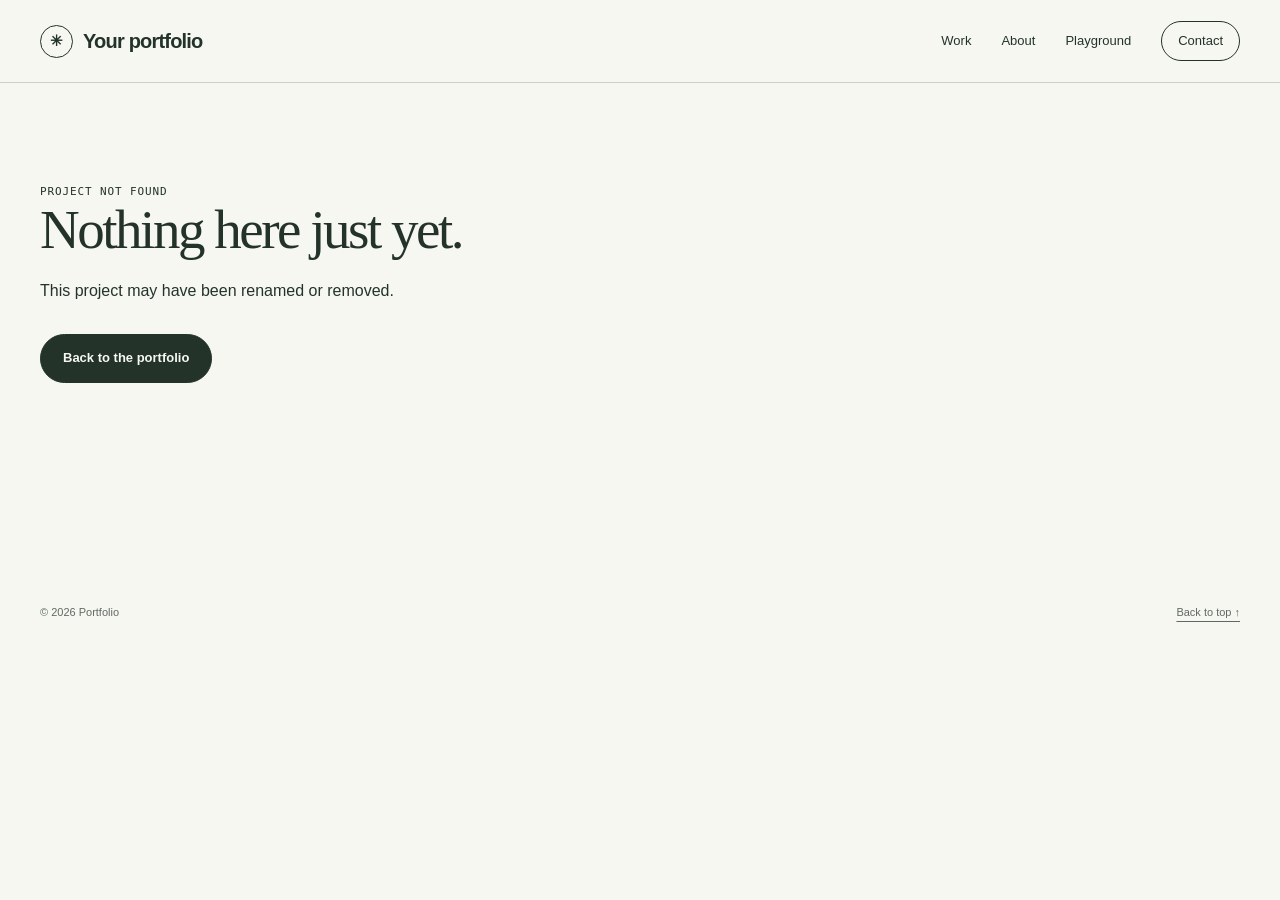
==== project.html @ 3c5cb9bd "Add customizable portfolio and interactive graphics" ====
<!doctype html>
<html lang="en">
<head>
  <meta charset="utf-8">
  <meta name="viewport" content="width=device-width, initial-scale=1">
  <meta name="description" content="The story, decisions, and process behind a portfolio project.">
  <title>Project â€” Portfolio</title>
  <link rel="icon" href="assets/favicon.svg" type="image/svg+xml">
  <link rel="stylesheet" href="styles.css">
  <script src="content.js" defer></script>
  <script src="core.js" defer></script>
  <script src="app.js" defer></script>
  <script src="interactions.js" defer></script>
</head>
<body data-page="project">
  <a class="skip-link" href="#main">Skip to content</a>
  <div id="site"></div>
  <noscript><main class="container"><h1>Project</h1><p>Please enable JavaScript to view this case study.</p></main></noscript>
</body>
</html>
---- styles.css ----
﻿/* DESIGN TOKENS: content.js / the visual editor overrides these defaults. */
:root{--accent:#c7edaa;--background:#f7f7f2;--ink:#23332a;--surface:color-mix(in srgb,var(--background) 90%,var(--ink));--muted:color-mix(in srgb,var(--ink) 72%,var(--background));--line:color-mix(in srgb,var(--ink) 20%,var(--background));--radius:18px;--heading:Georgia,'Times New Roman',serif;--sans:'Segoe UI',Arial,sans-serif;--mono:Consolas,monospace;--width:1240px}
*{box-sizing:border-box}html{scroll-behavior:smooth;scroll-padding-top:95px}body{margin:0;background:var(--background);color:var(--ink);font-family:var(--sans);font-size:16px;line-height:1.6}button,input,textarea,select{font:inherit}button,a{-webkit-tap-highlight-color:transparent}button{cursor:pointer}a{color:inherit;text-underline-offset:5px}a,button{touch-action:manipulation}a:focus-visible,button:focus-visible,input:focus-visible,select:focus-visible,textarea:focus-visible{outline:3px solid var(--ink);outline-offset:4px}img{max-width:100%;display:block}h1,h2,h3,p,figure{margin:0}h1,h2{font-family:var(--heading);font-weight:400;line-height:1.05;letter-spacing:-.045em}h3{line-height:1.25;letter-spacing:-.025em}button{color:inherit}::selection{background:var(--accent);color:var(--ink)}[hidden]{display:none!important}.container{width:min(var(--width),calc(100% - 80px));margin:auto}.skip-link{position:fixed;left:20px;top:-100px;background:var(--ink);color:var(--background);z-index:100;padding:12px}.skip-link:focus{top:10px}.site-header{position:sticky;top:0;z-index:10;background:var(--background);border-bottom:1px solid var(--line)}.nav{display:flex;justify-content:space-between;align-items:center;min-height:82px;gap:25px}.brand{display:inline-flex;align-items:center;gap:10px;font-weight:600;text-decoration:none;letter-spacing:-.04em;font-size:20px}.brand-mark{display:grid;place-items:center;width:33px;height:33px;border:1px solid var(--ink);border-radius:50%;font-family:var(--heading);font-size:15px}.nav-links{display:flex;gap:30px;align-items:center;font-size:13px}.nav-links a{text-decoration:none}.nav-links a:hover{text-decoration:underline}.nav-links .nav-contact{border:1px solid var(--ink);padding:9px 16px;border-radius:30px}.menu-toggle{display:none;background:none;border:1px solid var(--line);padding:8px 13px;border-radius:8px}.mono{font-family:var(--mono);font-size:11px;letter-spacing:.08em;text-transform:uppercase}.eyebrow{display:flex;align-items:center;gap:10px;color:var(--muted)}.status-dot{width:7px;height:7px;border-radius:50%;background:var(--ink)}.hero{display:grid;grid-template-columns:1.3fr 1fr;gap:70px;padding-top:80px;padding-bottom:70px;align-items:center}.hero h1{font-size:clamp(54px,6.5vw,88px);max-width:740px;margin-top:25px;white-space:pre-line;overflow-wrap:anywhere}.hero-intro{color:var(--muted);font-size:17px;max-width:510px;margin-top:25px;white-space:pre-line}.actions{display:flex;flex-wrap:wrap;gap:12px;align-items:center;margin-top:30px}.button{display:inline-flex;align-items:center;justify-content:center;gap:25px;padding:13px 22px;border-radius:30px;border:1px solid var(--ink);background:transparent;text-decoration:none;font-size:13px;font-weight:600;transition:transform .2s,background .2s}.button:hover{transform:translateY(-2px);background:var(--surface)}.button.primary{background:var(--ink);color:var(--background)}.button.primary:hover{opacity:.9}.button.accent{background:var(--accent)}.hero-visual{position:relative;min-height:390px;display:grid;place-items:center;border-radius:var(--radius);background:var(--surface);background-image:linear-gradient(var(--line) 1px,transparent 1px),linear-gradient(90deg,var(--line) 1px,transparent 1px);background-size:32px 32px;overflow:hidden}.hero-visual img{width:100%;height:420px;object-fit:cover}.orbit{width:220px;height:220px;border:1px solid var(--ink);border-radius:50%;display:grid;place-items:center;position:relative;transform:rotate(-20deg);background:var(--accent);box-shadow:18px 22px 0 color-mix(in srgb,var(--ink) 10%,transparent)}.orbit::before,.orbit::after{content:'';position:absolute;border:1px solid var(--ink);border-radius:50%;inset:25px -28px;transform:rotate(50deg)}.orbit::after{inset:-25px 28px;transform:rotate(20deg)}.orbit span{font-family:var(--heading);font-size:92px;transform:rotate(20deg)}.visual-caption{position:absolute;left:20px;bottom:16px;font-size:10px;letter-spacing:.05em}.floating-note{position:absolute;top:26px;right:23px;background:var(--background);border:1px solid var(--ink);border-radius:4px;padding:9px 14px;transform:rotate(7deg);font:italic 18px var(--heading)}.hero-bottom{display:flex;justify-content:space-between;align-items:center;gap:20px;border-top:1px solid var(--line);padding:20px 0;color:var(--muted)}.hero-bottom a{font-size:12px;text-decoration:none}.section{padding:70px 0;border-top:1px solid var(--line)}.section-heading{display:flex;justify-content:space-between;gap:30px;align-items:end;margin-bottom:32px}.section-heading h2{font-size:clamp(36px,4.5vw,54px);margin-top:12px}.section-heading>p{max-width:320px;color:var(--muted);font-size:14px}.filters{display:flex;flex-wrap:wrap;gap:8px;margin-bottom:26px}.filter{background:transparent;border:1px solid var(--line);padding:8px 16px;border-radius:25px;font-size:12px}.filter[aria-pressed=true]{background:var(--ink);color:var(--background);border-color:var(--ink)}.project-grid{display:grid;grid-template-columns:repeat(2,minmax(0,1fr));gap:40px 28px}.project-card{min-width:0}.project-link{display:block;text-decoration:none}.project-media{position:relative;aspect-ratio:1.45;background:var(--surface);border:1px solid var(--line);border-radius:var(--radius);overflow:hidden;display:grid;place-items:center;transition:transform .3s}.project-link:hover .project-media{transform:translateY(-4px)}.project-media img{width:100%;height:100%;object-fit:cover}.project-media .project-abstract{position:relative;display:grid;place-items:center;width:47%;aspect-ratio:1;background:var(--accent);border:1px solid var(--ink);border-radius:24%;transform:rotate(-12deg);box-shadow:18px 18px 0 color-mix(in srgb,var(--ink) 12%,transparent)}.project-abstract::before{content:'';position:absolute;inset:22%;border:1px solid var(--ink);border-radius:50%}.project-abstract span{font:50px var(--heading);transform:rotate(12deg)}.project-card:nth-child(2n) .project-abstract{border-radius:50%;transform:rotate(12deg)}.media-arrow{position:absolute;right:18px;bottom:18px;width:42px;height:42px;display:grid;place-items:center;border:1px solid var(--ink);border-radius:50%;background:var(--background);font-size:22px}.project-caption{padding:20px 0 0;display:flex;justify-content:space-between;gap:20px}.project-caption h3{font-size:23px}.project-caption p{color:var(--muted);font-size:12px;margin-top:7px}.project-summary{margin-top:12px;color:var(--muted);font-size:14px;max-width:520px}.tags{display:flex;flex-wrap:wrap;gap:7px;margin-top:16px}.tag{border:1px solid var(--line);padding:4px 9px;border-radius:6px;font-size:10px}.empty-grid{display:grid;grid-template-columns:1fr 1fr;gap:28px}.empty-card{min-height:290px;border:1px dashed var(--line);border-radius:var(--radius);background:var(--surface);padding:30px;display:flex;flex-direction:column;justify-content:space-between}.empty-art{width:96px;height:96px;border:1px solid var(--line);border-radius:50%;display:grid;place-items:center;font:40px var(--heading);transform:rotate(-10deg);background:var(--accent)}.empty-card h3{font-family:var(--heading);font-weight:400;font-size:27px}.empty-card p{font-size:13px;color:var(--muted);margin-top:8px}.placeholder{font-family:var(--mono);font-size:10px;text-transform:uppercase;letter-spacing:.08em;color:var(--muted)}.about-grid{display:grid;grid-template-columns:.8fr 1.2fr;gap:75px}.about-grid h2{font-size:clamp(38px,4.5vw,58px);margin-top:16px;white-space:pre-line}.prose{white-space:pre-line;color:var(--muted);font-size:17px;line-height:1.9;overflow-wrap:anywhere}.personal-note{margin-top:25px;border-left:2px solid var(--ink);padding-left:20px;color:var(--muted);font-family:var(--heading);font-style:italic;font-size:22px;white-space:pre-line}.skills-grid{display:grid;grid-template-columns:repeat(3,minmax(0,1fr));gap:22px}.skill-group{border:1px solid var(--line);border-radius:var(--radius);padding:27px}.skill-group h3{font-size:18px;margin-bottom:18px}.skill-group p{font-size:14px;color:var(--muted);white-space:pre-line}.timeline{border-top:1px solid var(--line)}.timeline-row{display:grid;grid-template-columns:1fr 2fr;gap:35px;padding:28px 0;border-bottom:1px solid var(--line)}.timeline-row h3{font-size:21px}.timeline-row .org{font-size:14px;margin-top:6px}.timeline-row .prose{font-size:14px;margin-top:12px}.quiet-empty{padding:22px 0;color:var(--muted);font-size:14px;max-width:650px}.playground-grid{display:grid;grid-template-columns:repeat(3,minmax(0,1fr));gap:20px}.experiment{border:1px solid var(--line);padding:25px;border-radius:var(--radius);min-height:210px;background:var(--surface)}.experiment h3{font-size:20px;margin-top:18px}.experiment p{font-size:13px;color:var(--muted);margin:12px 0}.experiment a{font-size:12px}.contact-panel{display:grid;grid-template-columns:1.3fr 1fr;gap:45px;align-items:center;background:var(--accent);border:1px solid var(--line);border-radius:var(--radius);padding:55px}.contact-panel h2{font-size:clamp(40px,5vw,64px);margin:18px 0}.contact-panel p{font-size:14px;color:var(--muted);white-space:pre-line}.contact-links{display:flex;justify-content:flex-end;gap:10px;flex-wrap:wrap}.site-footer{display:flex;justify-content:space-between;gap:20px;align-items:center;padding:26px 0;font-size:11px;color:var(--muted)}.site-footer .footer-links{display:flex;gap:20px}.preview-banner{background:var(--ink);color:var(--background);text-align:center;padding:9px 20px;font-size:12px}.preview-banner a{margin-left:15px}.detail-hero{padding:65px 0 45px}.back-link{font-size:12px;text-decoration:none}.detail-hero h1{font-size:clamp(48px,6vw,82px);margin:35px 0 22px;max-width:940px;overflow-wrap:anywhere}.detail-intro{font-size:19px;color:var(--muted);max-width:800px;white-space:pre-line}.project-facts{display:grid;grid-template-columns:repeat(4,1fr);gap:20px;margin-top:35px;border-top:1px solid var(--line);padding-top:25px}.project-facts dt{font:10px var(--mono);text-transform:uppercase;color:var(--muted)}.project-facts dd{margin:8px 0 0;font-size:14px}.detail-cover{aspect-ratio:2;max-height:600px}.detail-cover .project-abstract{width:25%}.case-section{display:grid;grid-template-columns:1fr 2fr;gap:60px;padding:45px 0;border-bottom:1px solid var(--line)}.case-section h2{font-size:34px}.case-section .prose{font-size:16px}.gallery{display:grid;grid-template-columns:1fr 1fr;gap:25px;margin:35px 0}.gallery figure{min-width:0}.gallery img{width:100%;aspect-ratio:1.4;object-fit:cover;border-radius:var(--radius);border:1px solid var(--line)}.gallery figcaption{font-size:12px;color:var(--muted);margin-top:10px}.next-project{margin:45px 0;padding:30px;border:1px solid var(--line);border-radius:var(--radius);display:flex;justify-content:space-between;align-items:center;text-decoration:none}.next-project h3{font:28px var(--heading);margin-top:8px}.not-found{padding:100px 0;min-height:55vh}.not-found h1{font-size:55px;margin-bottom:20px}.image-error{display:grid;place-items:center;min-height:220px;padding:30px;text-align:center;font-size:13px;color:var(--muted)}
@media(min-width:1500px){.hero{padding-top:100px;padding-bottom:90px}.hero h1{font-size:96px}}
@media(max-width:950px){.container{width:calc(100% - 48px)}.hero{gap:35px}.hero h1{font-size:64px}.hero-visual{min-height:340px}.orbit{width:175px;height:175px}.orbit span{font-size:70px}.nav-links{gap:18px}.about-grid{gap:35px}.contact-panel{padding:35px}.skills-grid,.playground-grid{grid-template-columns:repeat(2,minmax(0,1fr))}}
@media(max-width:650px){.container{width:calc(100% - 36px)}.nav{min-height:70px}.brand{font-size:18px}.menu-toggle{display:block}.nav-links{display:none;position:absolute;top:70px;left:0;right:0;background:var(--background);padding:20px;flex-direction:column;align-items:stretch;border-bottom:1px solid var(--line)}.nav-links.is-open{display:flex}.nav-links a{padding:8px}.nav-links .nav-contact{text-align:center}.hero{grid-template-columns:1fr;padding:45px 0 35px;gap:35px}.hero h1{font-size:58px}.hero-intro{font-size:16px}.hero-visual{min-height:300px}.hero-visual img{height:320px}.hero-bottom{font-size:9px}.section{padding:45px 0}.section-heading{display:block;margin-bottom:25px}.section-heading>p{margin-top:16px}.project-grid,.empty-grid,.about-grid,.contact-panel,.skills-grid,.playground-grid{grid-template-columns:1fr}.project-grid{gap:30px}.empty-card{min-height:240px}.about-grid{gap:25px}.contact-panel{gap:20px;padding:26px}.contact-links{justify-content:flex-start}.site-footer{flex-wrap:wrap}.case-section{grid-template-columns:1fr;gap:18px;padding:30px 0}.project-facts{grid-template-columns:repeat(2,1fr)}.detail-hero{padding-top:40px}.detail-cover{aspect-ratio:1.4}.detail-cover .project-abstract{width:40%}.gallery{grid-template-columns:1fr}.timeline-row{grid-template-columns:1fr;gap:10px}.prose{font-size:16px}}
@media(prefers-reduced-motion:reduce){html{scroll-behavior:auto}*,*::before,*::after{transition:none!important;animation:none!important}}
.brand{min-width:0;overflow-wrap:anywhere}.nav .menu-toggle{flex-shrink:0}.hero>div{min-width:0}.project-caption h3,.timeline-row h3,.experiment h3{overflow-wrap:anywhere}
/* Interactive graphic layer. All artwork uses your chosen theme colors. */
.hero-visual{background-image:none;isolation:isolate;perspective:900px}.hero-dots{position:absolute;inset:0;width:100%;height:100%;z-index:-1}.hero-visual .orbit{transition:transform .18s ease-out;transform:translate(var(--hover-x,0px),var(--hover-y,0px)) rotate(calc(-20deg + var(--hover-rotate,0deg)))}.hero-visual .floating-note{transition:transform .2s ease-out;transform:translate(calc(var(--hover-x,0px) * -.6),calc(var(--hover-y,0px) * -.6)) rotate(7deg)}.project-media{transform-style:preserve-3d;transition:transform .22s ease-out,box-shadow .22s ease-out}.project-link:hover .project-media{transform:perspective(1000px) rotateX(var(--tilt-x,0deg)) rotateY(var(--tilt-y,0deg)) translateY(-4px);box-shadow:0 14px 25px color-mix(in srgb,var(--ink) 9%,transparent)}.project-media .media-arrow{transition:transform .2s,background .2s}.project-link:hover .media-arrow{transform:rotate(45deg);background:var(--accent)}.graphic-ribbon{overflow:hidden;border-block:1px solid var(--ink);background:var(--accent);margin:28px 0 50px;transform:rotate(-1deg)}.ribbon-track{width:max-content;display:flex;animation:graphic-travel 32s linear infinite;will-change:transform}.ribbon-track>span{display:block;white-space:nowrap;font:600 clamp(26px,3.5vw,45px)/1.8 var(--sans);letter-spacing:-.045em}.ribbon-track b{display:inline-block;padding:0 25px;font-weight:400}.graphic-ribbon:hover .ribbon-track{animation-play-state:paused}.dot-playground{border:1px solid var(--line);border-radius:var(--radius);overflow:hidden;margin:55px 0 0}.dot-poster{position:relative;min-height:440px;background:var(--ink);color:var(--background);isolation:isolate;overflow:hidden}.dot-poster canvas{position:absolute;width:100%;height:100%;inset:0}.poster-lettering{position:relative;pointer-events:none;z-index:1;padding:55px;font:clamp(55px,7.5vw,98px)/.95 var(--heading);letter-spacing:-.055em;max-width:600px}.poster-lettering em{color:var(--accent);font-weight:400}.poster-sticker{position:absolute;right:35px;top:35px;border:1px solid var(--background);color:var(--background);border-radius:50%;padding:25px 17px;font:italic 18px var(--heading);transform:rotate(12deg);pointer-events:none}.dot-toolbar{display:flex;justify-content:space-between;align-items:center;gap:20px;padding:18px 24px;background:var(--surface);flex-wrap:wrap}.dot-controls{display:flex;gap:7px;flex-wrap:wrap}.dot-controls button{border:1px solid var(--line);border-radius:20px;background:var(--background);padding:7px 14px;font-size:11px}.dot-controls button[aria-pressed=true]{background:var(--ink);color:var(--background)}.empty-art{transition:transform .3s,box-shadow .3s}.empty-card:hover .empty-art{transform:rotate(20deg) scale(1.08);box-shadow:5px 5px 0 var(--line)}.nav-links a:not(.nav-contact){position:relative}.nav-links a:not(.nav-contact)::after{content:'';position:absolute;bottom:-5px;left:0;right:0;height:2px;background:var(--ink);transform:scaleX(0);transform-origin:left;transition:transform .2s}.nav-links a:not(.nav-contact):hover::after{transform:scaleX(1)}.nav-links a:hover{text-decoration:none}.poster-lettering em{display:inline-block}.dot-field{touch-action:pan-y}@keyframes graphic-travel{to{transform:translateX(-50%)}}@media(max-width:650px){.dot-poster{min-height:360px}.poster-lettering{padding:95px 25px 40px;font-size:66px}.poster-sticker{top:20px;right:20px;font-size:14px;padding:15px}.dot-toolbar{padding:16px}.dot-toolbar .mono{font-size:9px}.dot-controls button{padding:7px 11px}.graphic-ribbon{margin:25px 0 35px}.ribbon-track b{padding:0 14px}}@media(prefers-reduced-motion:reduce){.ribbon-track{animation:none;transform:none}.hero-visual .orbit,.hero-visual .floating-note,.project-link:hover .project-media,.empty-card:hover .empty-art{transform:none}}
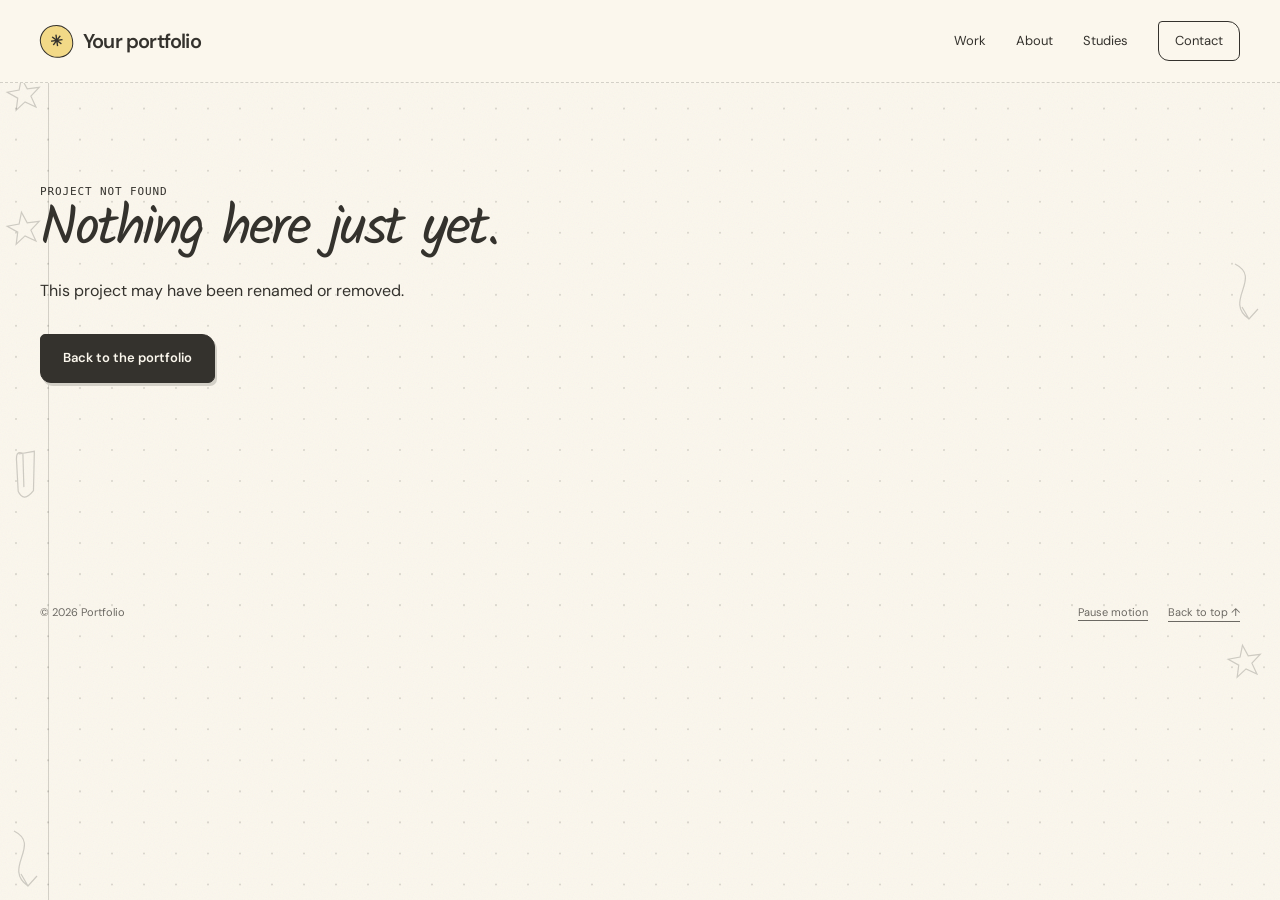
==== commit 97331878: "Finish sketchbook portfolio redesign" ====
--- a/project.html
+++ b/project.html
@@ -1,4 +1,4 @@
-<!doctype html>
+﻿<!doctype html>
 <html lang="en">
 <head>
   <meta charset="utf-8">
@@ -9,6 +9,7 @@
   <link rel="stylesheet" href="styles.css">
   <script src="content.js" defer></script>
   <script src="core.js" defer></script>
+  <script src="sketch-art.js" defer></script>
   <script src="app.js" defer></script>
   <script src="interactions.js" defer></script>
 </head>
--- a/styles.css
+++ b/styles.css
@@ -6,5 +6,17 @@
 @media(max-width:650px){.container{width:calc(100% - 36px)}.nav{min-height:70px}.brand{font-size:18px}.menu-toggle{display:block}.nav-links{display:none;position:absolute;top:70px;left:0;right:0;background:var(--background);padding:20px;flex-direction:column;align-items:stretch;border-bottom:1px solid var(--line)}.nav-links.is-open{display:flex}.nav-links a{padding:8px}.nav-links .nav-contact{text-align:center}.hero{grid-template-columns:1fr;padding:45px 0 35px;gap:35px}.hero h1{font-size:58px}.hero-intro{font-size:16px}.hero-visual{min-height:300px}.hero-visual img{height:320px}.hero-bottom{font-size:9px}.section{padding:45px 0}.section-heading{display:block;margin-bottom:25px}.section-heading>p{margin-top:16px}.project-grid,.empty-grid,.about-grid,.contact-panel,.skills-grid,.playground-grid{grid-template-columns:1fr}.project-grid{gap:30px}.empty-card{min-height:240px}.about-grid{gap:25px}.contact-panel{gap:20px;padding:26px}.contact-links{justify-content:flex-start}.site-footer{flex-wrap:wrap}.case-section{grid-template-columns:1fr;gap:18px;padding:30px 0}.project-facts{grid-template-columns:repeat(2,1fr)}.detail-hero{padding-top:40px}.detail-cover{aspect-ratio:1.4}.detail-cover .project-abstract{width:40%}.gallery{grid-template-columns:1fr}.timeline-row{grid-template-columns:1fr;gap:10px}.prose{font-size:16px}}
 @media(prefers-reduced-motion:reduce){html{scroll-behavior:auto}*,*::before,*::after{transition:none!important;animation:none!important}}
 .brand{min-width:0;overflow-wrap:anywhere}.nav .menu-toggle{flex-shrink:0}.hero>div{min-width:0}.project-caption h3,.timeline-row h3,.experiment h3{overflow-wrap:anywhere}
-/* Interactive graphic layer. All artwork uses your chosen theme colors. */
-.hero-visual{background-image:none;isolation:isolate;perspective:900px}.hero-dots{position:absolute;inset:0;width:100%;height:100%;z-index:-1}.hero-visual .orbit{transition:transform .18s ease-out;transform:translate(var(--hover-x,0px),var(--hover-y,0px)) rotate(calc(-20deg + var(--hover-rotate,0deg)))}.hero-visual .floating-note{transition:transform .2s ease-out;transform:translate(calc(var(--hover-x,0px) * -.6),calc(var(--hover-y,0px) * -.6)) rotate(7deg)}.project-media{transform-style:preserve-3d;transition:transform .22s ease-out,box-shadow .22s ease-out}.project-link:hover .project-media{transform:perspective(1000px) rotateX(var(--tilt-x,0deg)) rotateY(var(--tilt-y,0deg)) translateY(-4px);box-shadow:0 14px 25px color-mix(in srgb,var(--ink) 9%,transparent)}.project-media .media-arrow{transition:transform .2s,background .2s}.project-link:hover .media-arrow{transform:rotate(45deg);background:var(--accent)}.graphic-ribbon{overflow:hidden;border-block:1px solid var(--ink);background:var(--accent);margin:28px 0 50px;transform:rotate(-1deg)}.ribbon-track{width:max-content;display:flex;animation:graphic-travel 32s linear infinite;will-change:transform}.ribbon-track>span{display:block;white-space:nowrap;font:600 clamp(26px,3.5vw,45px)/1.8 var(--sans);letter-spacing:-.045em}.ribbon-track b{display:inline-block;padding:0 25px;font-weight:400}.graphic-ribbon:hover .ribbon-track{animation-play-state:paused}.dot-playground{border:1px solid var(--line);border-radius:var(--radius);overflow:hidden;margin:55px 0 0}.dot-poster{position:relative;min-height:440px;background:var(--ink);color:var(--background);isolation:isolate;overflow:hidden}.dot-poster canvas{position:absolute;width:100%;height:100%;inset:0}.poster-lettering{position:relative;pointer-events:none;z-index:1;padding:55px;font:clamp(55px,7.5vw,98px)/.95 var(--heading);letter-spacing:-.055em;max-width:600px}.poster-lettering em{color:var(--accent);font-weight:400}.poster-sticker{position:absolute;right:35px;top:35px;border:1px solid var(--background);color:var(--background);border-radius:50%;padding:25px 17px;font:italic 18px var(--heading);transform:rotate(12deg);pointer-events:none}.dot-toolbar{display:flex;justify-content:space-between;align-items:center;gap:20px;padding:18px 24px;background:var(--surface);flex-wrap:wrap}.dot-controls{display:flex;gap:7px;flex-wrap:wrap}.dot-controls button{border:1px solid var(--line);border-radius:20px;background:var(--background);padding:7px 14px;font-size:11px}.dot-controls button[aria-pressed=true]{background:var(--ink);color:var(--background)}.empty-art{transition:transform .3s,box-shadow .3s}.empty-card:hover .empty-art{transform:rotate(20deg) scale(1.08);box-shadow:5px 5px 0 var(--line)}.nav-links a:not(.nav-contact){position:relative}.nav-links a:not(.nav-contact)::after{content:'';position:absolute;bottom:-5px;left:0;right:0;height:2px;background:var(--ink);transform:scaleX(0);transform-origin:left;transition:transform .2s}.nav-links a:not(.nav-contact):hover::after{transform:scaleX(1)}.nav-links a:hover{text-decoration:none}.poster-lettering em{display:inline-block}.dot-field{touch-action:pan-y}@keyframes graphic-travel{to{transform:translateX(-50%)}}@media(max-width:650px){.dot-poster{min-height:360px}.poster-lettering{padding:95px 25px 40px;font-size:66px}.poster-sticker{top:20px;right:20px;font-size:14px;padding:15px}.dot-toolbar{padding:16px}.dot-toolbar .mono{font-size:9px}.dot-controls button{padding:7px 11px}.graphic-ribbon{margin:25px 0 35px}.ribbon-track b{padding:0 14px}}@media(prefers-reduced-motion:reduce){.ribbon-track{animation:none;transform:none}.hero-visual .orbit,.hero-visual .floating-note,.project-link:hover .project-media,.empty-card:hover .empty-art{transform:none}}
+
+
+/* Integrated graphic background: the page is the canvas. */
+#site{isolation:isolate;position:relative}#site>main,#site>.site-footer{position:relative;z-index:1}.ambient-scene{position:fixed;inset:0;z-index:0;pointer-events:none;overflow:hidden}.ambient-canvas{width:100%;height:100%;display:block}.ambient-scene::after{content:'';position:absolute;inset:0;background:radial-gradient(circle 220px at var(--pointer-x,-1000px) var(--pointer-y,-1000px),color-mix(in srgb,var(--accent) 19%,transparent),transparent);opacity:.6}.scroll-progress{position:fixed;top:0;left:0;width:100%;height:3px;background:var(--ink);transform:scaleX(0);transform-origin:left;z-index:30;pointer-events:none}.hero-stage{background:none;border:0;border-radius:0;isolation:auto;min-height:420px;overflow:visible}.hero-stage img{border-radius:var(--radius);border:1px solid var(--line)}.section{background:transparent}.section-heading h2,.about-grid h2{max-width:800px}.empty-card{background:color-mix(in srgb,var(--background) 70%,transparent);backdrop-filter:blur(3px)}.empty-card:nth-child(1){background-image:radial-gradient(ellipse at 85% 15%,color-mix(in srgb,var(--accent) 30%,transparent),transparent 65%)}.empty-card:nth-child(2){background-image:radial-gradient(ellipse at 15% 85%,color-mix(in srgb,var(--accent) 30%,transparent),transparent 65%)}.empty-art{transition:transform .35s,box-shadow .35s}.empty-card:hover .empty-art{transform:rotate(35deg) scale(1.1);box-shadow:9px 9px 0 var(--line)}.project-media{transition:transform .2s ease-out,box-shadow .2s ease-out}.project-link:hover .project-media{transform:perspective(1000px) rotateX(var(--tilt-x,0deg)) rotateY(var(--tilt-y,0deg)) translateY(-4px);box-shadow:0 15px 30px color-mix(in srgb,var(--ink) 12%,transparent)}.media-arrow{transition:transform .25s,background .25s}.project-link:hover .media-arrow{transform:rotate(45deg);background:var(--accent)}.button{transform:translate(var(--magnet-x,0px),var(--magnet-y,0px));transition:transform .2s,background .2s}.button:hover{transform:translate(var(--magnet-x,0px),calc(var(--magnet-y,0px) - 2px))}.nav-links a:not(.nav-contact){position:relative}.nav-links a:not(.nav-contact)::after{content:'';position:absolute;bottom:-5px;left:0;right:0;height:2px;background:var(--ink);transform:scaleX(0);transform-origin:left;transition:transform .25s}.nav-links a:hover{text-decoration:none}.nav-links a:hover::after{transform:scaleX(1)}.motion-toggle{border:0;background:none;padding:0;color:inherit;font-size:11px;text-decoration:underline;text-underline-offset:4px}.motion-toggle:disabled{opacity:.6;cursor:default}.is-entering{animation:graphic-arrive .8s cubic-bezier(.2,.8,.2,1) both}@keyframes graphic-arrive{from{transform:translateY(16px);filter:blur(1px)}to{transform:none;filter:none}}@media(max-width:650px){.hero-stage:not(:has(img)){min-height:160px}.hero{gap:15px}.site-footer .footer-links{flex-wrap:wrap;gap:15px}.empty-card{backdrop-filter:none}}@media(prefers-reduced-motion:reduce){.ambient-scene::after{display:none}.project-link:hover .project-media,.empty-card:hover .empty-art,.button,.button:hover{transform:none}.is-entering{animation:none}}
+body[data-shapes="false"] .ambient-scene::after{display:none}.empty-card:hover{transform:perspective(1000px) rotateX(var(--tilt-x,0deg)) rotateY(var(--tilt-y,0deg));transition:transform .2s}@media(prefers-reduced-motion:reduce){.empty-card:hover{transform:none}}
+
+/* Sketchbook edition: paper, pencil marks, tape, and imperfect borders. */
+body.sketchbook{background-color:var(--background);background-image:url("data:image/svg+xml,%3Csvg xmlns='http://www.w3.org/2000/svg' width='160' height='160'%3E%3Cfilter id='n'%3E%3CfeTurbulence type='fractalNoise' baseFrequency='.8' numOctaves='3' stitchTiles='stitch'/%3E%3C/filter%3E%3Crect width='100%25' height='100%25' opacity='.055' filter='url(%23n)'/%3E%3C/svg%3E")}body.sketchbook::before{content:'';position:fixed;inset:0;background:linear-gradient(90deg,transparent 48px,var(--line) 48px,var(--line) 49px,transparent 49px);pointer-events:none;z-index:0}.sketchbook[data-paper=ruled]{background-image:repeating-linear-gradient(transparent 0,transparent 31px,var(--line) 32px,transparent 33px)}.sketchbook .site-header{background:var(--background);border-bottom:1px dashed var(--line)}.sketchbook .brand-mark{border-radius:48% 52% 45% 55%;transform:rotate(-8deg);background:var(--accent)}.sketchbook .hero h1{font-size:clamp(48px,5.4vw,76px);letter-spacing:-.07em;line-height:1.3}.sketchbook .hero h1::after{content:'';display:block;max-width:320px;height:8px;background:var(--accent);border-radius:51% 34% 61% 40%;transform:rotate(-2deg);margin-top:-6px}.sketchbook .hero-stage{position:relative;min-height:440px}.sketch-illustration{width:100%;max-height:460px;color:var(--ink);overflow:visible}.sketch-stroke{stroke-dasharray:1;stroke-dashoffset:var(--pencil-offset,0);transition:stroke-dashoffset .15s linear}.sketch-sticker{position:absolute;bottom:5px;right:22px;padding:12px 20px;background:var(--accent);border:0;box-shadow:2px 3px 0 var(--line);transform:rotate(5deg);font:16px 'Segoe Print','Comic Sans MS',cursive}.sketch-sticker::before{content:'';position:absolute;top:-8px;left:33%;width:45px;height:17px;background:color-mix(in srgb,var(--background) 65%,transparent);transform:rotate(-6deg)}.sketch-sticker:hover{transform:rotate(-2deg)}.sketchbook .section{border-top:1px dashed var(--line)}.sketchbook .section-heading h2,.sketchbook .about-grid h2{font-size:clamp(32px,3.8vw,47px);line-height:1.35}.sketchbook .empty-card,.sketchbook .project-media,.sketchbook .skill-group,.sketchbook .experiment{border:1px solid color-mix(in srgb,var(--ink) 40%,var(--background));border-radius:3px 13px 4px 9px;position:relative;background:color-mix(in srgb,var(--background) 94%,var(--accent));box-shadow:4px 6px 0 color-mix(in srgb,var(--ink) 7%,transparent);backdrop-filter:none}.sketchbook .empty-card:nth-child(2n),.sketchbook .project-card:nth-child(2n) .project-media{border-radius:11px 2px 13px 4px}.sketchbook .empty-card::before,.sketchbook .project-media::before{content:'';position:absolute;z-index:2;top:-9px;left:42%;height:23px;width:75px;background:color-mix(in srgb,var(--accent) 64%,transparent);transform:rotate(-5deg);pointer-events:none}.sketchbook .empty-art{border-radius:43% 57% 46% 54%;background:transparent;box-shadow:inset 0 0 0 4px var(--accent);border:1px solid var(--ink)}.sketchbook .empty-card h3,.sketchbook .project-caption h3{font-family:var(--heading);font-weight:400}.sketchbook .button{border-radius:5px 13px 7px 11px;box-shadow:2px 3px 0 var(--line)}.sketchbook .tag{border-radius:2px;font-family:var(--mono);background:var(--background)}.sketchbook .contact-panel{background:color-mix(in srgb,var(--accent) 45%,var(--background));border:1px solid var(--ink);border-radius:7px 18px 4px 12px;box-shadow:5px 7px 0 var(--line);position:relative}.sketchbook .contact-panel::before{content:'';position:absolute;top:-11px;left:45%;height:25px;width:100px;transform:rotate(3deg);background:color-mix(in srgb,var(--background) 70%,var(--accent))}.sketchbook .hero-bottom{border-block:1px dashed var(--line)}.sketchbook .nav-contact{border-radius:4px 12px 7px 11px}.sketchbook .ambient-scene::after{display:none}.sketchbook .project-abstract{background:repeating-linear-gradient(45deg,var(--accent),var(--accent) 4px,var(--background) 5px,var(--background) 7px);border-radius:9px 24px 14px 5px}.sketchbook .nav-links a:hover::after{height:4px;background:var(--accent);transform:scaleX(1) rotate(-2deg)}.sketchbook .scroll-progress{background:repeating-linear-gradient(90deg,var(--ink),var(--ink) 4px,transparent 5px,transparent 6px)}.sketchbook .hero-stage:hover .pixel-heart{filter:drop-shadow(2px 2px 0 var(--ink))}@media(max-width:650px){body.sketchbook::before{display:none}.sketchbook .hero h1{font-size:49px}.sketchbook .hero-stage:not(:has(img)){min-height:290px}.sketch-illustration{max-height:310px}.sketch-sticker{font-size:13px;padding:9px 15px;bottom:0;right:10px}.sketchbook .section-heading h2,.sketchbook .about-grid h2{font-size:34px}.sketchbook .hero{gap:25px}}@media(prefers-reduced-motion:reduce){.sketch-stroke{stroke-dashoffset:0!important;transition:none}.sketch-sticker:hover{transform:rotate(5deg)}}
+.sketchbook .hero-stage[data-note="1"] .sketch-sheet{transform:rotate(-2deg);transform-origin:center}.sketchbook .hero-stage[data-note="2"] .pixel-heart{fill:var(--ink)}.sketchbook .hero-stage[data-note="3"] .sketch-sheet{filter:drop-shadow(3px 4px 0 var(--accent))}.sketchbook .sketch-sheet{transition:transform .25s,filter .25s}.sketchbook .quiet-empty{font-size:14px}.sketchbook .project-media{overflow:visible}.sketchbook .project-media img{border-radius:inherit}.sketchbook .project-media .project-abstract{overflow:hidden}
+.sketch-illustration>g[fill="none"]{stroke-width:var(--pencil-weight,1.6px)}.sketch-sticker{touch-action:none;transform:translate(var(--note-x,0px),var(--note-y,0px)) rotate(5deg)}.sketch-sticker:hover{transform:translate(var(--note-x,0px),var(--note-y,0px)) rotate(-2deg)}.gallery-zoom{display:block;width:100%;border:0;padding:0;background:none;cursor:zoom-in}.sketch-lightbox{width:min(1000px,94vw);max-height:92vh;border:1px solid var(--ink);border-radius:8px 18px 5px 13px;background:var(--background);color:var(--ink);padding:20px}.sketch-lightbox::backdrop{background:#0009;backdrop-filter:blur(3px)}.sketch-lightbox img{max-height:70vh;width:100%;object-fit:contain;margin-top:20px}.sketch-lightbox p{font-size:13px;margin-top:15px}.lightbox-toolbar{display:flex;gap:10px;justify-content:flex-end}.lightbox-toolbar .button:disabled{opacity:.35;cursor:default}.sketchbook .brand:hover .brand-mark{animation:pixel-nudge .3s steps(2) 1}.sketchbook .text-link:hover{background:linear-gradient(transparent 60%,var(--accent) 60%)}@keyframes pixel-nudge{25%{transform:translateX(-2px) rotate(-8deg);box-shadow:2px 0 var(--ink)}75%{transform:translateX(2px) rotate(-8deg);box-shadow:-2px 0 var(--accent)}}@media(prefers-reduced-motion:reduce){.sketchbook .brand:hover .brand-mark{animation:none}.sketch-sticker:hover{transform:translate(var(--note-x,0px),var(--note-y,0px)) rotate(5deg)}}
+
+/* Local fonts: licensed font files and license notices are in assets/fonts/. */
+@font-face{font-family:Kalam;src:url('assets/fonts/Kalam.ttf') format('truetype');font-weight:400;font-style:normal;font-display:swap}@font-face{font-family:Caveat;src:url('assets/fonts/Caveat.ttf') format('truetype');font-weight:400 700;font-style:normal;font-display:swap}@font-face{font-family:'Patrick Hand';src:url('assets/fonts/PatrickHand.ttf') format('truetype');font-weight:400;font-style:normal;font-display:swap}@font-face{font-family:'DM Sans';src:url('assets/fonts/DMSans.ttf') format('truetype');font-weight:100 1000;font-style:normal;font-display:swap}@font-face{font-family:Lora;src:url('assets/fonts/Lora.ttf') format('truetype');font-weight:400 700;font-style:normal;font-display:swap}.sketchbook[data-heading-font=caveat] .hero h1{font-size:clamp(56px,6.2vw,88px)}.sketchbook[data-heading-font=patrick] .hero h1{letter-spacing:-.035em}.sketchbook .hero h1{letter-spacing:-.04em}.font-specimen{font-size:28px;padding:18px 0 0;line-height:1.4}.project-search-row{display:flex;gap:16px;align-items:center;flex-wrap:wrap;margin-bottom:20px}.project-search-row input{flex:1;min-width:180px;background:var(--background);color:var(--ink);border:1px solid var(--line);border-radius:4px 10px 5px 8px;padding:12px 15px;font:14px var(--sans)}.project-count{font:11px var(--mono);color:var(--muted)}.search-empty{padding:35px 0;color:var(--muted)}.case-contents{display:flex;gap:18px;flex-wrap:wrap;align-items:center;margin-top:35px;padding:20px 0;border-block:1px dashed var(--line)}.case-contents a{font-size:13px;text-decoration:none}.case-contents a:hover{background:linear-gradient(transparent 60%,var(--accent) 60%)}@media(max-width:650px){.project-search-row label{width:100%}.case-contents{gap:12px}.sketchbook[data-heading-font=caveat] .hero h1{font-size:56px}}
+.sketch-illustration text,.sketch-sticker{font-family:var(--heading)}
